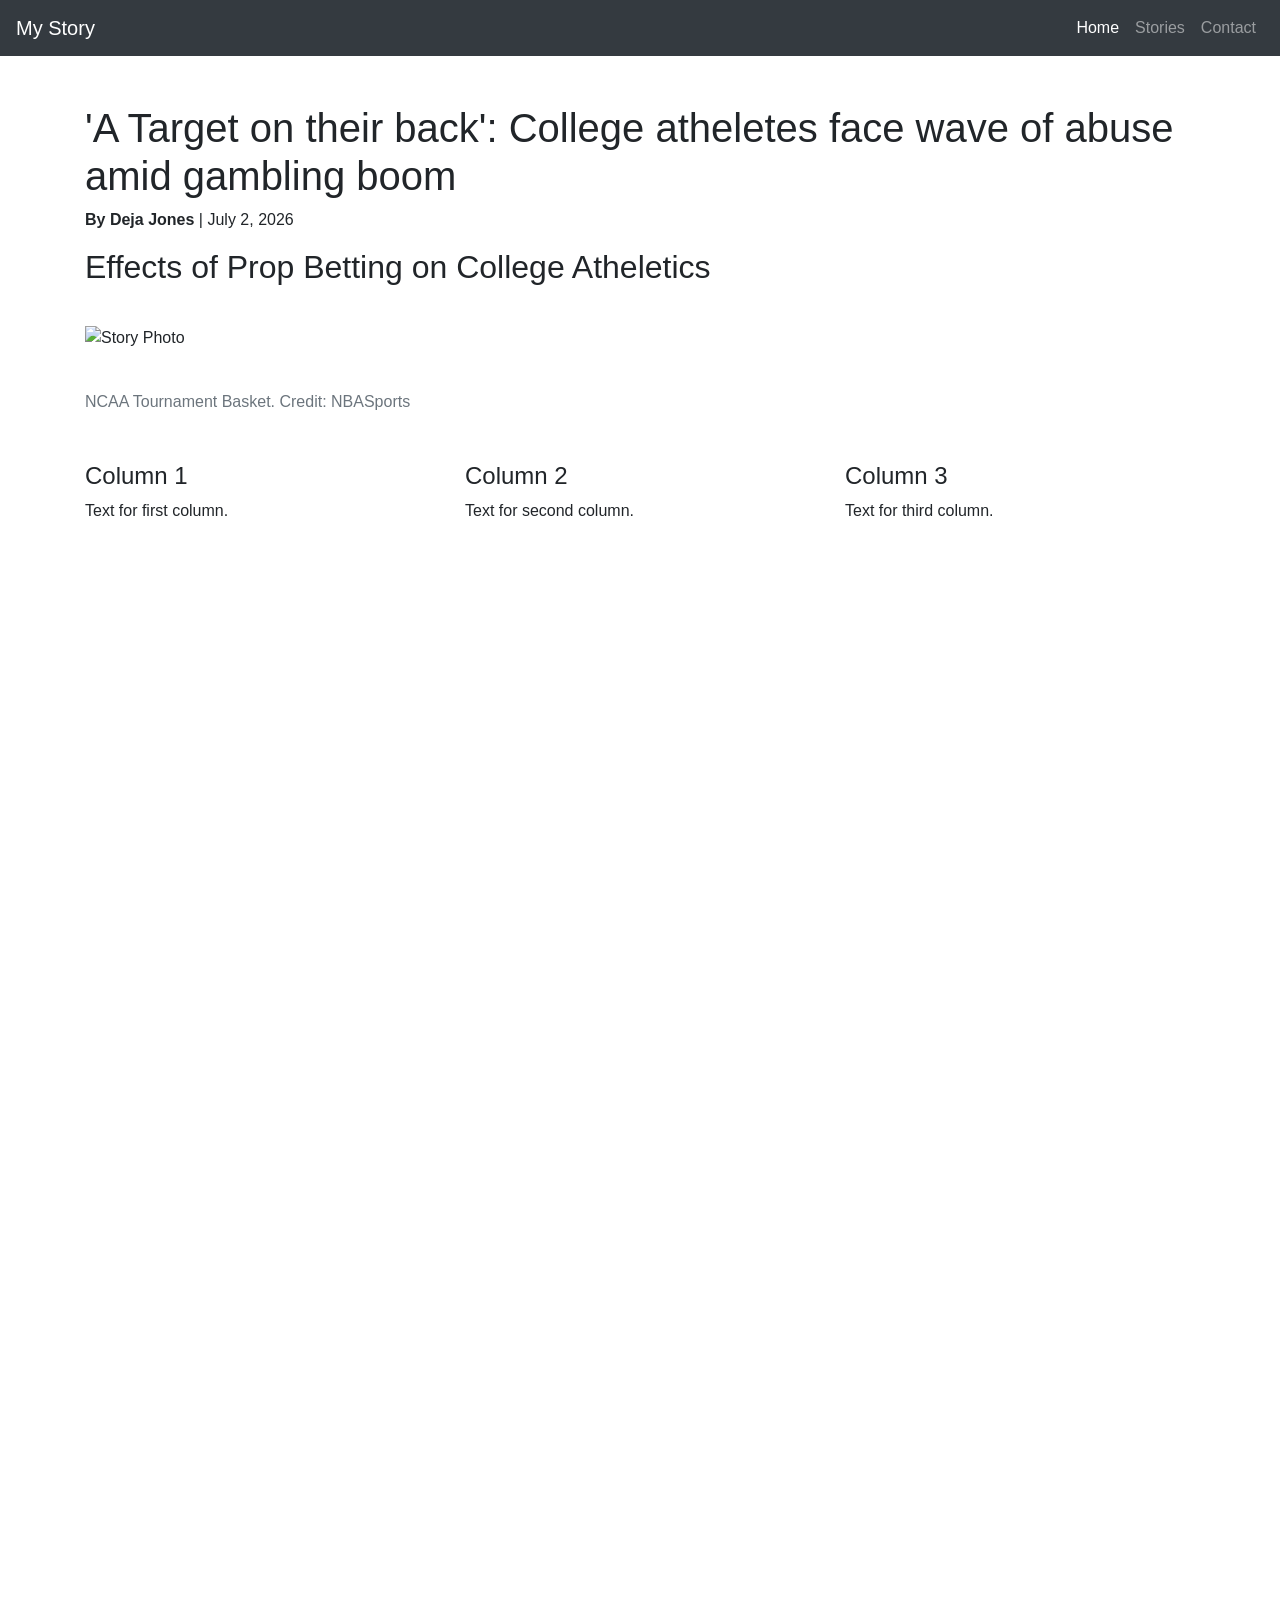
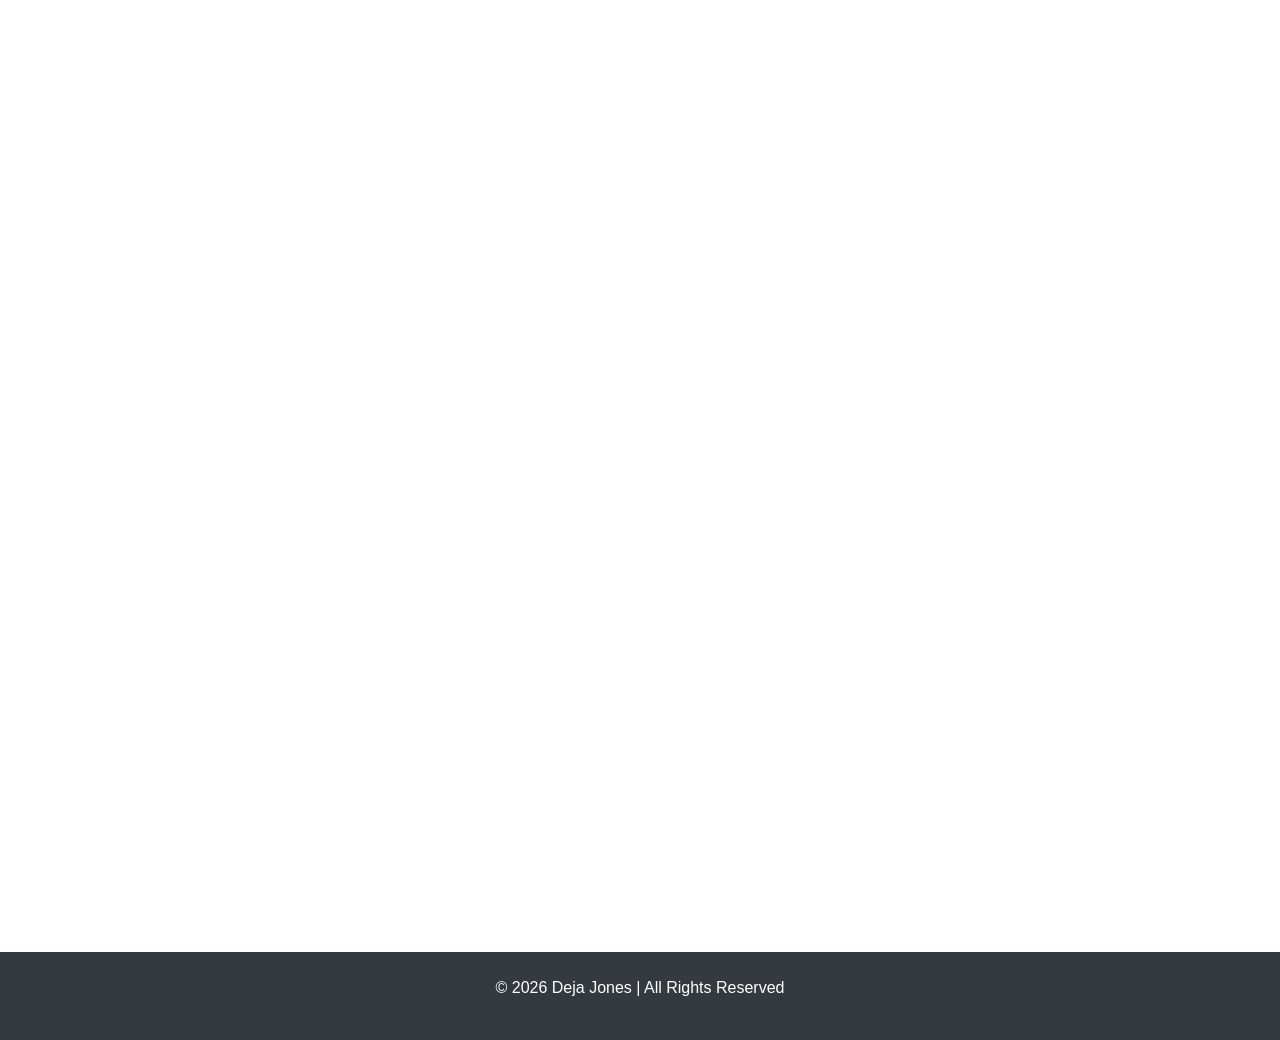
==== data-viz-project/index.html @ 8776def3 "data viz" ====
<!DOCTYPE html>
<html lang="en">
<head>
    <!-- Required meta tags -->
    <meta charset="UTF-8">
    <meta name="viewport" content="width=device-width, initial-scale=1.0">
    <meta http-equiv="X-UA-Compatible" content="ie=edge">

    <title>Story Template</title>

    <!-- Bootstrap CSS -->
    <link rel="stylesheet" href="https://stackpath.bootstrapcdn.com/bootstrap/4.5.2/css/bootstrap.min.css">

    <!-- Custom CSS -->
    <link rel="stylesheet" href="css/style.css">
</head>
<body>

    <!-- Navbar -->
    <nav class="navbar navbar-expand-lg navbar-dark bg-dark">
        <a class="navbar-brand" href="#">My Story</a>

        <button class="navbar-toggler" type="button" data-toggle="collapse" data-target="#navbarNav">
            <span class="navbar-toggler-icon"></span>
        </button>

        <div class="collapse navbar-collapse" id="navbarNav">
            <ul class="navbar-nav ml-auto">
                <li class="nav-item active">
                    <a class="nav-link" href="#">Home</a>
                </li>
                <li class="nav-item">
                    <a class="nav-link" href="#">Stories</a>
                </li>
                <li class="nav-item">
                    <a class="nav-link" href="#">Contact</a>
                </li>
            </ul>
        </div>
    </nav>


    <!-- Main Container -->
    <div class="container mt-5">

        <!-- Headline -->
        <h1>'A Target on their back': College atheletes face wave of abuse amid gambling boom</h1>

        <!-- Byline -->
        <p><strong>By Deja Jones</strong> | July 2, 2026</p>

        <!-- Chapter -->
        <h2>Effects of Prop Betting on College Atheletics</h2>

        <p>
           
        </p>

        <p>
           

        <!-- Photo -->
        <img src="images /ncaa.jpg" class="img-fluid my-4" alt="Story Photo">

        <!-- Photo Caption -->
        <p class="text-muted">NCAA Tournament Basket. Credit: NBASports
        </p>

        <!-- Optional Three Column Row -->
        <div class="row mt-5">
            <div class="col-md-4">
                <h4>Column 1</h4>
                <p>Text for first column.</p>
            </div>
            <div class="col-md-4">
                <h4>Column 2</h4>
                <p>Text for second column.</p>
            </div>
            <div class="col-md-4">
                <h4>Column 3</h4>
                <p>Text for third column.</p>
            </div>
        </div>

    </div>
            <!-- Datawrapper Chart 1 -->
     <div class="my-5" style="max-width: 500px; margin: 0 auto;">
      <iframe title="Chart 1" aria-label="Chart" id="datawrapper-chart-skofr" src="https://datawrapper.dwcdn.net/skofr/2/" scrolling="no" frameborder="0" style="width: 100%; border: none;" height="600"></iframe>
    </div>


       <!-- Datawrapper Chart 2 -->
 <div class="my-5" style="max-width: 500px; margin: 0 auto;">
      <iframe title="Chart 2" aria-label="Chart" id="datawrapper-chart-y590f" src="https://datawrapper.dwcdn.net/y590f/2/" scrolling="no" frameborder="0" style="width: 100%; border: none;" height="600"></iframe>
    </div>


       
       <!-- Datawrapper Chart 3 -->
   <div class="my-5" style="max-width: 500px; margin: 0 auto;">
      <iframe title="Chart 3" aria-label="Chart" id="datawrapper-chart-PXavc" src="https://datawrapper.dwcdn.net/PXavc/2/" scrolling="no" frameborder="0" style="width: 100%; border: none;" height="600"></iframe>
    </div>

        </script>

    <!-- Footer -->
    <footer class="bg-dark text-white text-center p-4 mt-5">
        <p>© 2026 Deja Jones | All Rights Reserved</p>
    </footer>

    <!-- jQuery -->
    <script src="https://code.jquery.com/jquery-3.5.1.slim.min.js"></script>

    <!-- Popper -->
    <script src="https://cdn.jsdelivr.net/npm/popper.js@1.16.1/dist/umd/popper.min.js"></script>

    <!-- Bootstrap JS -->
    <script src="https://stackpath.bootstrapcdn.com/bootstrap/4.5.2/js/bootstrap.min.js"></script>

</body>
</html>
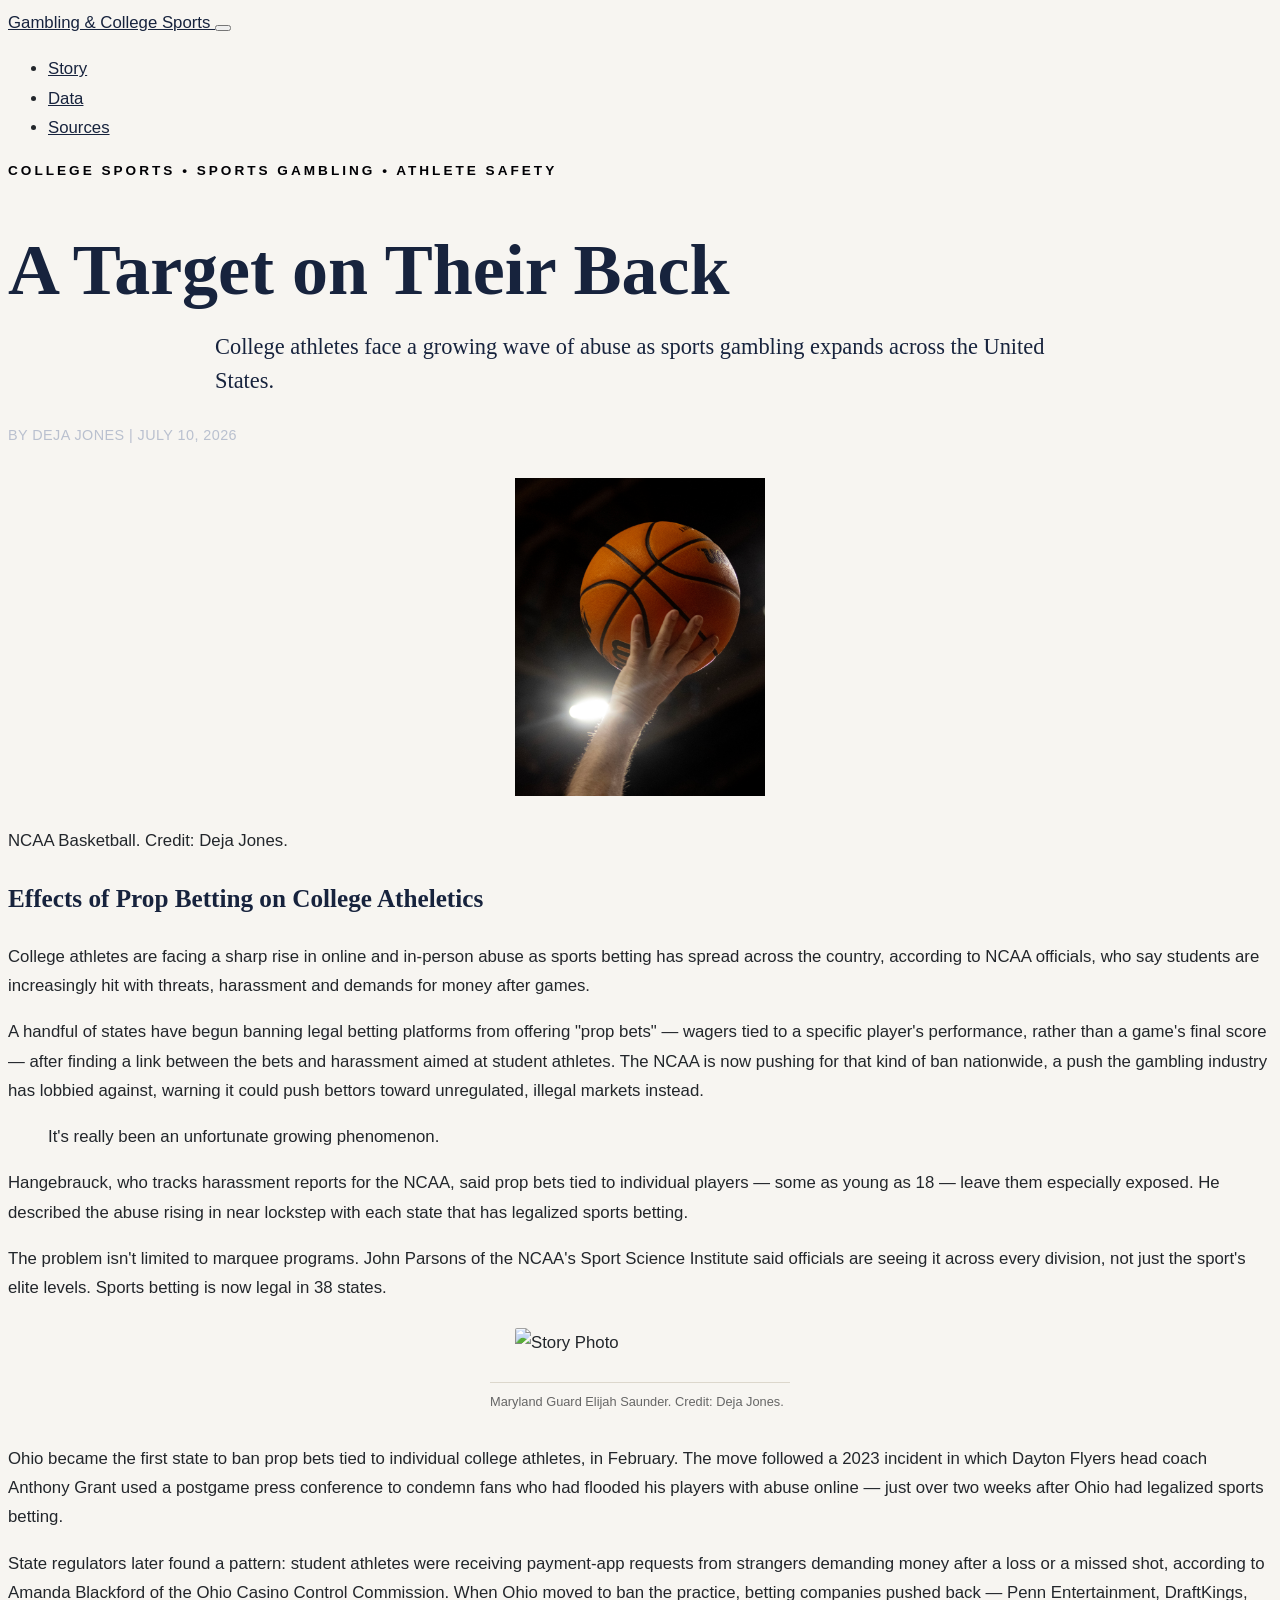
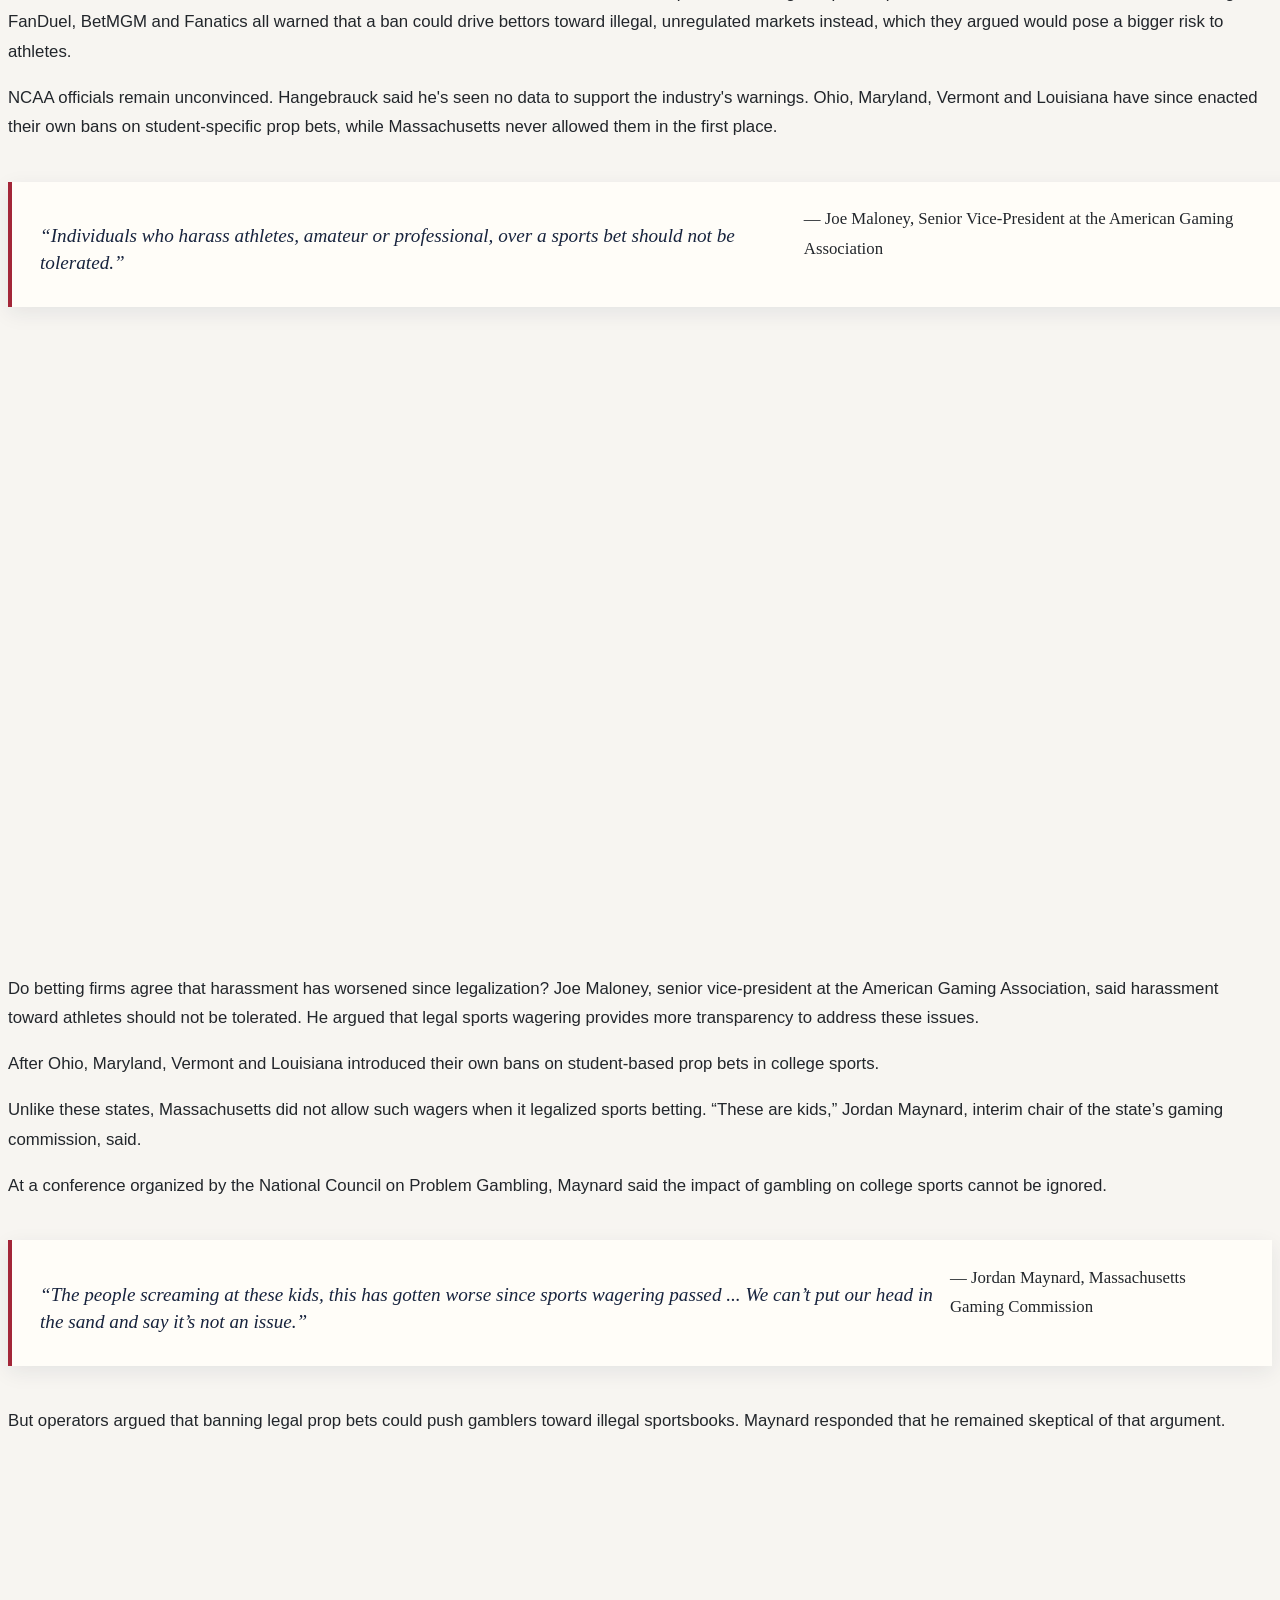
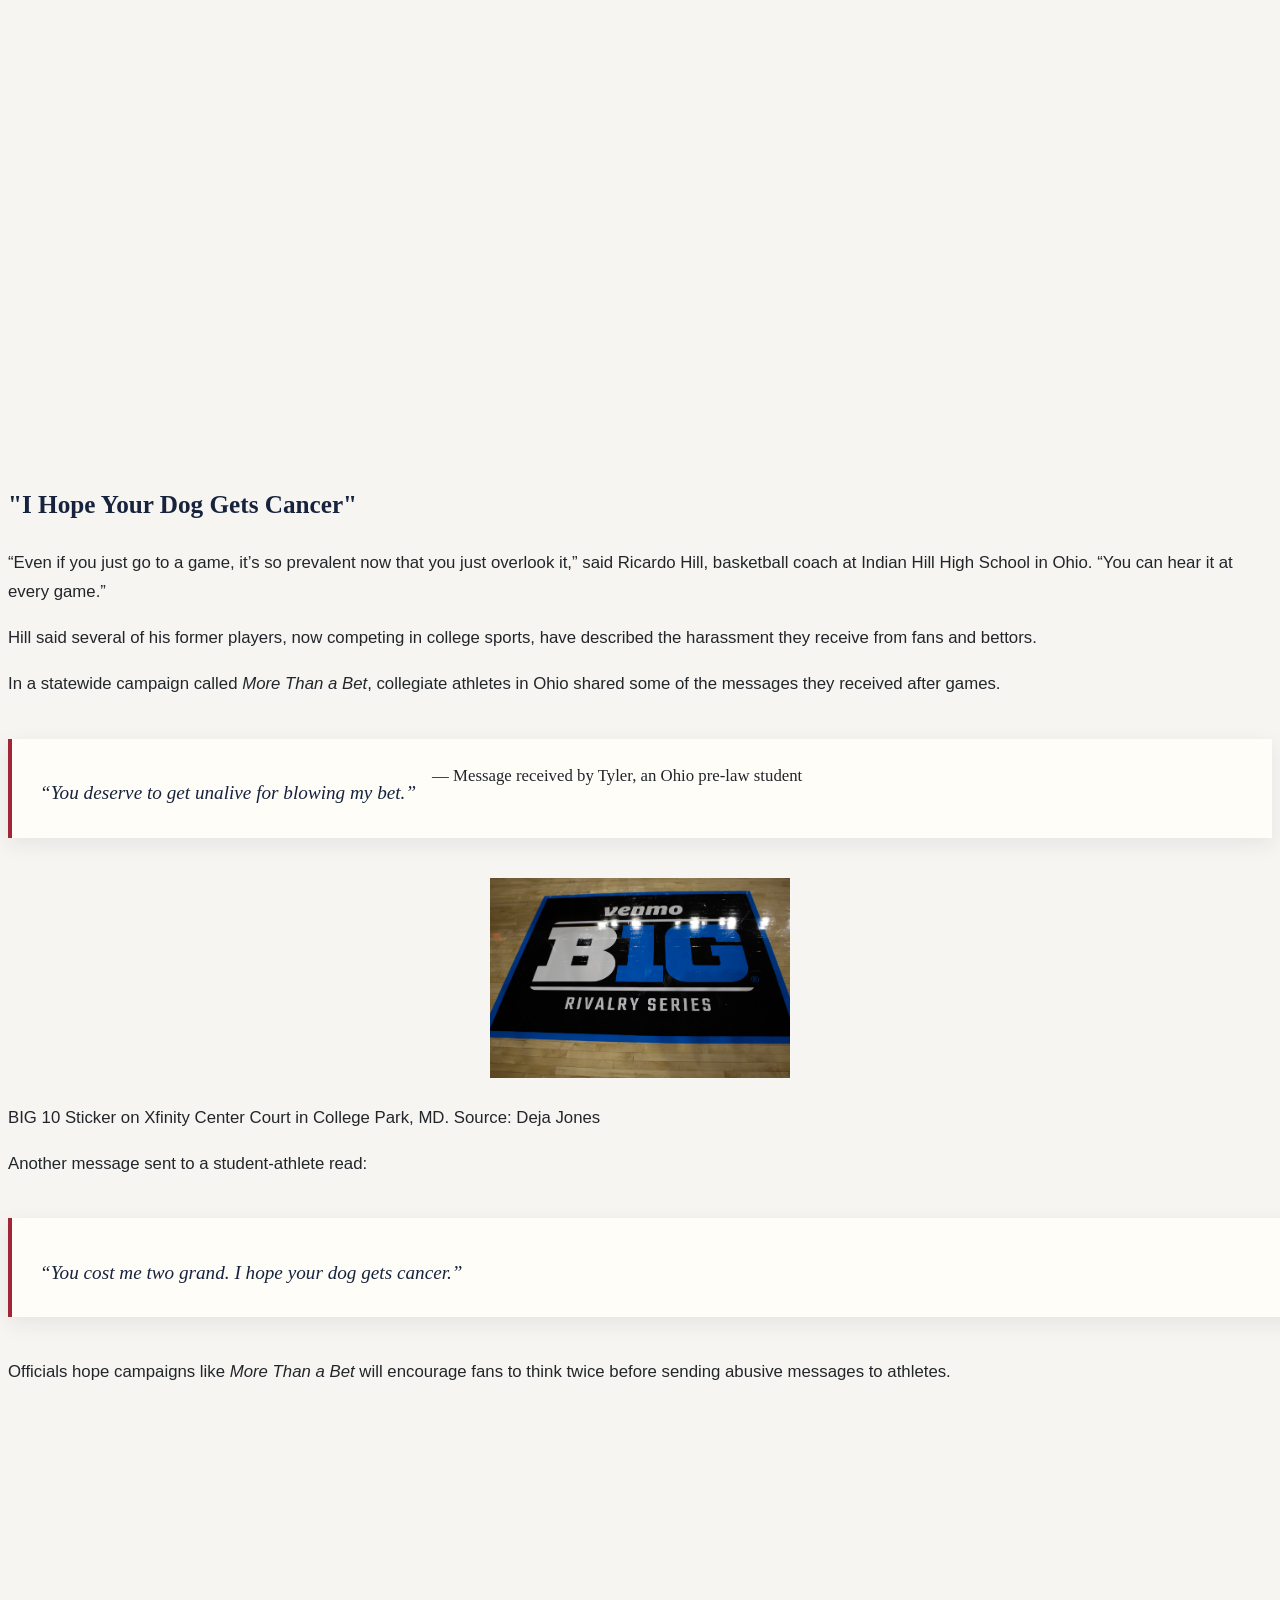
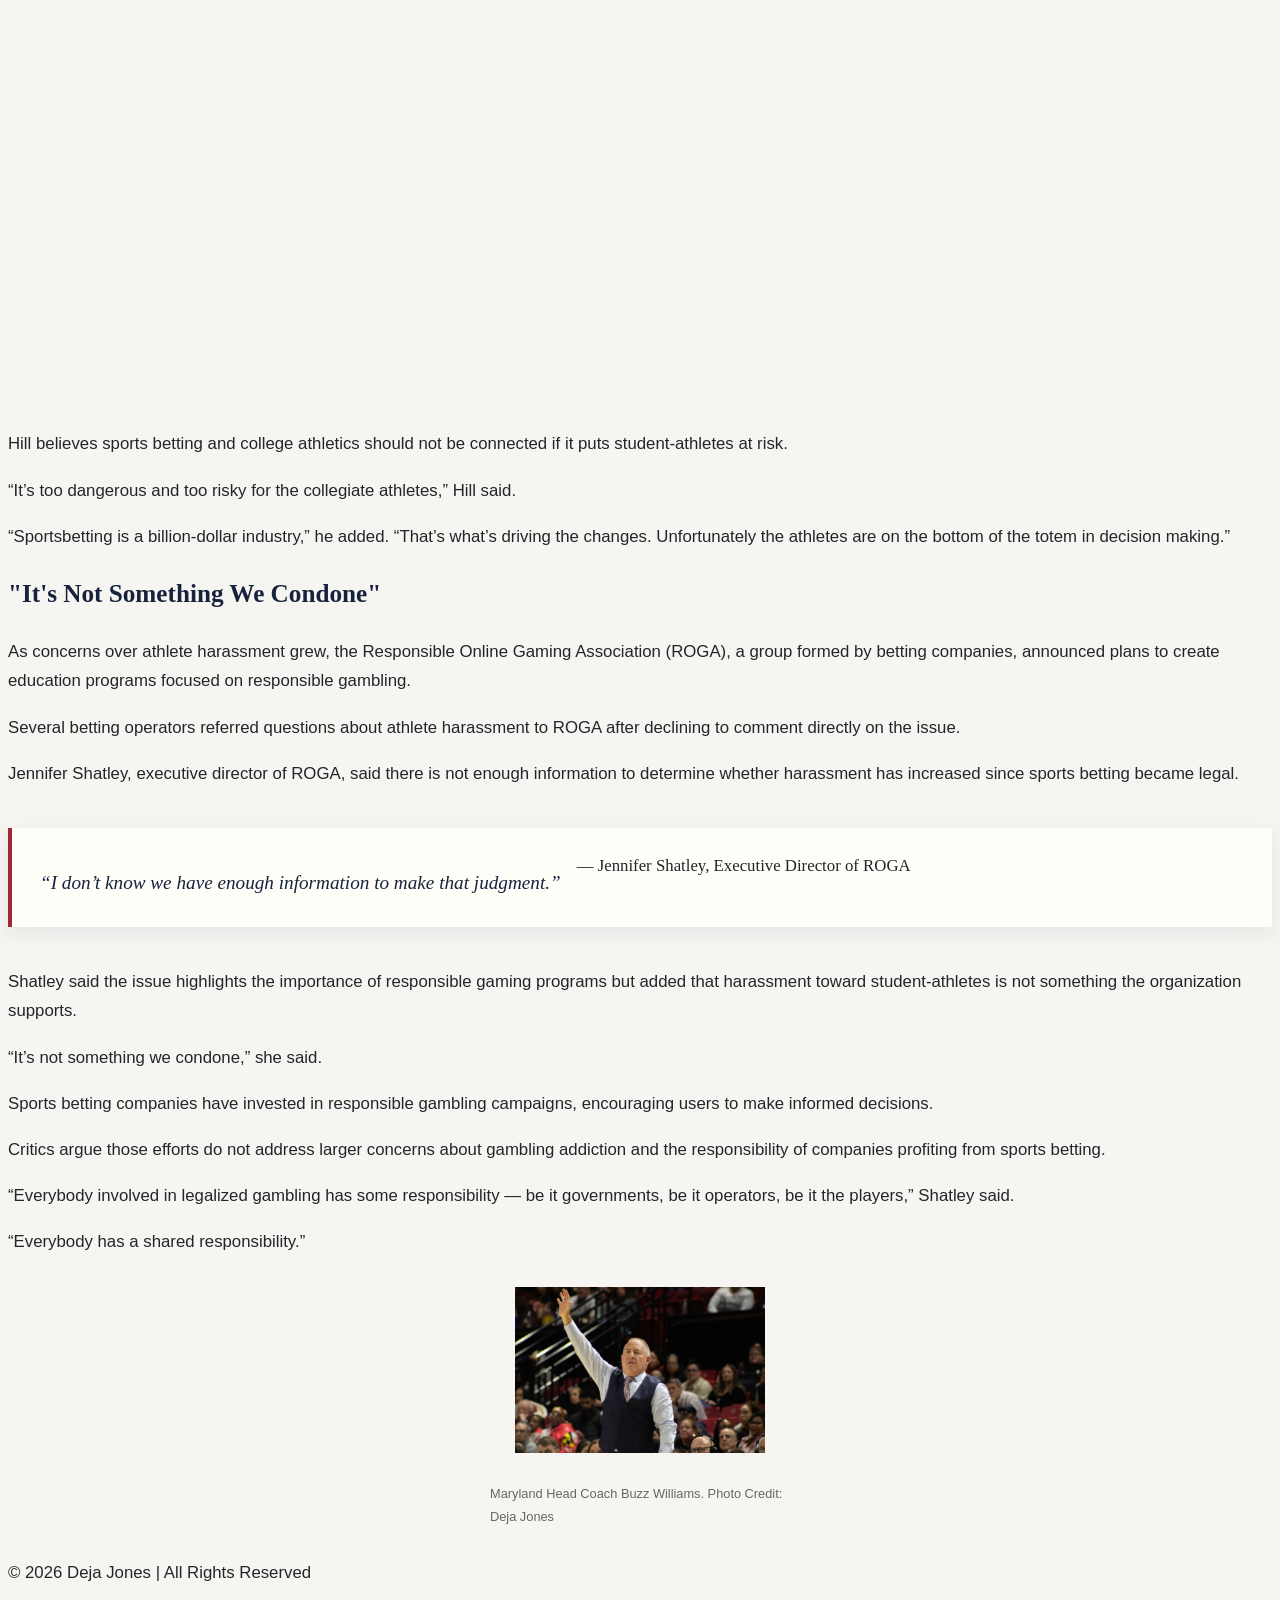
==== commit 43c5467d: "datavizproject" ====
--- a/data-viz-project/index.html
+++ b/data-viz-project/index.html
@@ -9,98 +9,454 @@
     <title>Story Template</title>
 
     <!-- Bootstrap CSS -->
-    <link rel="stylesheet" href="https://stackpath.bootstrapcdn.com/bootstrap/4.5.2/css/bootstrap.min.css">
-
-    <!-- Custom CSS -->
-    <link rel="stylesheet" href="css/style.css">
+    <link rel="stylesheet" href=style.css>
 </head>
 <body>
 
     <!-- Navbar -->
-    <nav class="navbar navbar-expand-lg navbar-dark bg-dark">
-        <a class="navbar-brand" href="#">My Story</a>
-
-        <button class="navbar-toggler" type="button" data-toggle="collapse" data-target="#navbarNav">
-            <span class="navbar-toggler-icon"></span>
-        </button>
-
-        <div class="collapse navbar-collapse" id="navbarNav">
-            <ul class="navbar-nav ml-auto">
-                <li class="nav-item active">
-                    <a class="nav-link" href="#">Home</a>
-                </li>
-                <li class="nav-item">
-                    <a class="nav-link" href="#">Stories</a>
-                </li>
-                <li class="nav-item">
-                    <a class="nav-link" href="#">Contact</a>
-                </li>
-            </ul>
+   <nav class="navbar navbar-expand-lg navbar-dark bg-dark">
+
+        <div class="container">
+
+            <a class="navbar-brand" href="#">
+                Gambling & College Sports
+            </a>
+
+            <button class="navbar-toggler"
+                type="button"
+                data-toggle="collapse"
+                data-target="#navbarNav">
+
+                <span class="navbar-toggler-icon"></span>
+
+            </button>
+
+            <div class="collapse navbar-collapse"
+                id="navbarNav">
+
+                <ul class="navbar-nav ml-auto">
+
+                    <li class="nav-item">
+                        <a class="nav-link" href="#story">
+                            Story
+                        </a>
+                    </li>
+
+                    <li class="nav-item">
+                        <a class="nav-link" href="#data">
+                            Data
+                        </a>
+                    </li>
+
+                    <li class="nav-item">
+                        <a class="nav-link" href="#sources">
+                            Sources
+                        </a>
+                    </li>
+
+                </ul>
+
+            </div>
+
         </div>
+
     </nav>
 
-
-    <!-- Main Container -->
-    <div class="container mt-5">
-
-        <!-- Headline -->
-        <h1>'A Target on their back': College atheletes face wave of abuse amid gambling boom</h1>
-
-        <!-- Byline -->
-        <p><strong>By Deja Jones</strong> | July 2, 2026</p>
-
+    <!-- ===================== HERO IMAGE ===================== -->
+
+    <header class="hero">
+<div class="hero-text">
+
+    <p class="story-topper">
+        COLLEGE SPORTS • SPORTS GAMBLING • ATHLETE SAFETY
+    </p>
+
+    <h1>
+        A Target on Their Back
+    </h1>
+
+    <h3>
+        College athletes face a growing wave of abuse as sports gambling expands across the United States.
+    </h3>
+
+    <p class="byline">
+        By Deja Jones | July 10, 2026
+    </p>
+
+</div>
+   
+  <img src="images/IMG_7726.jpg" 
+         class="small-photo" 
+         alt="Story Photo">
+         <figcaption>
+        NCAA Basketball. Credit: Deja Jones.
+    </figcaption>
         <!-- Chapter -->
         <h2>Effects of Prop Betting on College Atheletics</h2>
 
-        <p>
-           
-        </p>
-
-        <p>
-           
-
-        <!-- Photo -->
-        <img src="images /ncaa.jpg" class="img-fluid my-4" alt="Story Photo">
-
-        <!-- Photo Caption -->
-        <p class="text-muted">NCAA Tournament Basket. Credit: NBASports
-        </p>
-
-        <!-- Optional Three Column Row -->
-        <div class="row mt-5">
-            <div class="col-md-4">
-                <h4>Column 1</h4>
-                <p>Text for first column.</p>
-            </div>
-            <div class="col-md-4">
-                <h4>Column 2</h4>
-                <p>Text for second column.</p>
-            </div>
-            <div class="col-md-4">
-                <h4>Column 3</h4>
-                <p>Text for third column.</p>
-            </div>
-        </div>
-
+          <p>
+                    College athletes are facing a sharp rise in online and in-person abuse as sports betting
+                    has spread across the country, according to NCAA officials, who say students are increasingly
+                    hit with threats, harassment and demands for money after games.
+                </p>
+ 
+                <p>
+                    A handful of states have begun banning legal betting platforms from offering "prop bets" —
+                    wagers tied to a specific player's performance, rather than a game's final score — after
+                    finding a link between the bets and harassment aimed at student athletes. The NCAA is now
+                    pushing for that kind of ban nationwide, a push the gambling industry has lobbied against,
+                    warning it could push bettors toward unregulated, illegal markets instead.
+                </p>
+ 
+
+<P>
+
+<!-- interset pull quote-->
+ <!-- PULLQUOTE -->
+    <blockquote>
+        <p>It's really been an unfortunate growing phenomenon.</p>
+    </blockquote>
+    <!-- STORY TEXT-->
+      <p>
+                    Hangebrauck, who tracks harassment reports for the NCAA, said prop bets tied to individual
+                    players — some as young as 18 — leave them especially exposed. He described the abuse rising
+                    in near lockstep with each state that has legalized sports betting.
+                </p>
+ 
+                <p>
+                    The problem isn't limited to marquee programs. John Parsons of the NCAA's Sport Science
+                    Institute said officials are seeing it across every division, not just the sport's elite
+                    levels. Sports betting is now legal in 38 states.
+                </p>
+ 
+
+
+  <!-- Photo 1 -->
+                <figure class="story-figure">
+
+    <img src="images/IMG_7329.jpg" 
+         class="small-photo" 
+         alt="Story Photo">
+
+    <figcaption>
+        Maryland Guard Elijah Saunder. Credit: Deja Jones. 
+    </figcaption>
+
+</figure>
+                <p>
+                    Ohio became the first state to ban prop bets tied to individual college athletes, in
+                    February. The move followed a 2023 incident in which Dayton Flyers head coach Anthony Grant
+                    used a postgame press conference to condemn fans who had flooded his players with abuse
+                    online — just over two weeks after Ohio had legalized sports betting.
+                </p>
+
+  <p class="mt-4">
+                    State regulators later found a pattern: student athletes were receiving payment-app requests
+                    from strangers demanding money after a loss or a missed shot, according to Amanda Blackford
+                    of the Ohio Casino Control Commission. When Ohio moved to ban the practice, betting companies
+                    pushed back — Penn Entertainment, DraftKings, FanDuel, BetMGM and Fanatics all warned that a
+                    ban could drive bettors toward illegal, unregulated markets instead, which they argued would
+                    pose a bigger risk to athletes.
+                </p>
+ 
+                <p>
+                    NCAA officials remain unconvinced. Hangebrauck said he's seen no data to support the
+                    industry's warnings. Ohio, Maryland, Vermont and Louisiana have since enacted their own bans
+                    on student-specific prop bets, while Massachusetts never allowed them in the first place.
+                </p>
+ 
+               <!-- Pull Quote 2 -->
+
+<blockquote class="pull-quote pull-quote-right">
+
+    <p>
+        “Individuals who harass athletes, amateur or professional, over a sports bet should not be tolerated.”
+    </p>
+
+    <footer>
+        — Joe Maloney, Senior Vice-President at the American Gaming Association
+    </footer>
+
+</blockquote>
+
+ <!-- Datawrapper Chart 2 -->
+ <div class="my-5" style="max-width: 500px; margin: 0 auto;">
+      <iframe title="Chart 2" aria-label="Chart" id="datawrapper-chart-y590f" src="https://datawrapper.dwcdn.net/y590f/2/" scrolling="no" frameborder="0" style="width: 100%; border: none;" height="600"></iframe>
     </div>
-            <!-- Datawrapper Chart 1 -->
+
+<p>
+
+    Do betting firms agree that harassment has worsened since legalization?
+    Joe Maloney, senior vice-president at the American Gaming Association,
+    said harassment toward athletes should not be tolerated. He argued that
+    legal sports wagering provides more transparency to address these issues.
+
+</p>
+
+
+<p>
+
+    After Ohio, Maryland, Vermont and Louisiana introduced their own bans on
+    student-based prop bets in college sports.
+
+</p>
+
+
+<p>
+
+    Unlike these states, Massachusetts did not allow such wagers when it
+    legalized sports betting. “These are kids,” Jordan Maynard, interim chair
+    of the state’s gaming commission, said.
+
+</p>
+
+
+<p>
+
+    At a conference organized by the National Council on Problem Gambling,
+    Maynard said the impact of gambling on college sports cannot be ignored.
+
+</p>
+
+
+<blockquote class="pull-quote">
+
+    <p>
+        “The people screaming at these kids, this has gotten worse since sports
+        wagering passed ... We can’t put our head in the sand and say it’s not an issue.”
+    </p>
+
+    <footer>
+        — Jordan Maynard, Massachusetts Gaming Commission
+    </footer>
+
+</blockquote>
+
+
+<p>
+
+    But operators argued that banning legal prop bets could push gamblers
+    toward illegal sportsbooks. Maynard responded that he remained skeptical
+    of that argument.
+
+</p>
+<!-- insert map-->
+<div class="my-5" style="max-width: 500px; margin: 0 auto;">
+      <iframe title="Chart 3" aria-label="Chart" id="datawrapper-chart-PXavc" src="https://datawrapper.dwcdn.net/PXavc/2/" scrolling="no" frameborder="0" style="width: 100%; border: none;" height="600"></iframe>
+    </div>
+<!-- ===================== SECTION: ATHLETE HARASSMENT ===================== -->
+
+<h2 class="mt-5">
+    "I Hope Your Dog Gets Cancer"
+</h2>
+
+
+<p>
+
+    “Even if you just go to a game, it’s so prevalent now that you just overlook it,”
+    said Ricardo Hill, basketball coach at Indian Hill High School in Ohio.
+
+    “You can hear it at every game.”
+
+</p>
+
+
+<p>
+
+    Hill said several of his former players, now competing in college sports,
+    have described the harassment they receive from fans and bettors.
+
+</p>
+
+
+<p>
+
+    In a statewide campaign called <em>More Than a Bet</em>, collegiate athletes
+    in Ohio shared some of the messages they received after games.
+
+</p>
+
+
+<blockquote class="pull-quote">
+
+    <p>
+        “You deserve to get unalive for blowing my bet.”
+    </p>
+
+    <footer>
+        — Message received by Tyler, an Ohio pre-law student
+    </footer>
+
+</blockquote>
+
+<img src="images/IMG_6717.jpg" alt="Maryland Guard Elijah Saunders" class="story-photo">
+    <p class="BIG 10 Sticker on Xfinity Center Court in College Park, MD."> BIG 10 Sticker on Xfinity Center Court in College Park, MD. Source: Deja Jones </p>
+
+
+<p>
+
+    Another message sent to a student-athlete read:
+
+</p>
+
+
+<blockquote class="pull-quote pull-quote-right">
+
+    <p>
+        “You cost me two grand. I hope your dog gets cancer.”
+    </p>
+
+</blockquote>
+
+
+<p>
+
+    Officials hope campaigns like <em>More Than a Bet</em> will encourage fans
+    to think twice before sending abusive messages to athletes.
+
+</p>
+
+ <!-- Datawrapper Chart 1 -->
      <div class="my-5" style="max-width: 500px; margin: 0 auto;">
       <iframe title="Chart 1" aria-label="Chart" id="datawrapper-chart-skofr" src="https://datawrapper.dwcdn.net/skofr/2/" scrolling="no" frameborder="0" style="width: 100%; border: none;" height="600"></iframe>
     </div>
-
-
-       <!-- Datawrapper Chart 2 -->
- <div class="my-5" style="max-width: 500px; margin: 0 auto;">
-      <iframe title="Chart 2" aria-label="Chart" id="datawrapper-chart-y590f" src="https://datawrapper.dwcdn.net/y590f/2/" scrolling="no" frameborder="0" style="width: 100%; border: none;" height="600"></iframe>
-    </div>
-
-
-       
-       <!-- Datawrapper Chart 3 -->
-   <div class="my-5" style="max-width: 500px; margin: 0 auto;">
-      <iframe title="Chart 3" aria-label="Chart" id="datawrapper-chart-PXavc" src="https://datawrapper.dwcdn.net/PXavc/2/" scrolling="no" frameborder="0" style="width: 100%; border: none;" height="600"></iframe>
-    </div>
-
+<p>
+
+    Hill believes sports betting and college athletics should not be connected
+    if it puts student-athletes at risk.
+
+</p>
+
+
+<p>
+
+    “It’s too dangerous and too risky for the collegiate athletes,” Hill said.
+
+</p>
+
+
+<p>
+
+    “Sportsbetting is a billion-dollar industry,” he added. “That’s what’s
+    driving the changes. Unfortunately the athletes are on the bottom of the
+    totem in decision making.”
+
+</p>
+
+
+
+
+<!-- ===================== SECTION: RESPONSIBLE GAMING ===================== -->
+
+
+<h2 class="mt-5">
+
+    "It's Not Something We Condone"
+
+</h2>
+
+
+<p>
+
+    As concerns over athlete harassment grew, the Responsible Online Gaming
+    Association (ROGA), a group formed by betting companies, announced plans
+    to create education programs focused on responsible gambling.
+
+</p>
+
+
+<p>
+
+    Several betting operators referred questions about athlete harassment to
+    ROGA after declining to comment directly on the issue.
+
+</p>
+
+
+<p>
+
+    Jennifer Shatley, executive director of ROGA, said there is not enough
+    information to determine whether harassment has increased since sports
+    betting became legal.
+
+</p>
+
+
+<blockquote class="pull-quote">
+
+    <p>
+
+        “I don’t know we have enough information to make that judgment.”
+
+    </p>
+
+    <footer>
+
+        — Jennifer Shatley, Executive Director of ROGA
+
+    </footer>
+
+</blockquote>
+
+
+<p>
+
+    Shatley said the issue highlights the importance of responsible gaming
+    programs but added that harassment toward student-athletes is not something
+    the organization supports.
+
+</p>
+
+
+<p>
+
+    “It’s not something we condone,” she said.
+
+</p>
+
+
+<p>
+
+    Sports betting companies have invested in responsible gambling campaigns,
+    encouraging users to make informed decisions.
+
+    
+
+
+</p>
+
+
+<p>
+
+    Critics argue those efforts do not address larger concerns about gambling
+    addiction and the responsibility of companies profiting from sports betting.
+
+</p>
+
+
+<p>
+
+    “Everybody involved in legalized gambling has some responsibility — be it
+    governments, be it operators, be it the players,” Shatley said.
+
+</p>
+
+
+<p>
+
+    “Everybody has a shared responsibility.”
+
+</p>
+        <p>
+           
+
+        <!-- Photo -->
+        <img src="images/IMG_7753.jpg" class="small-photo" alt="Story Photo">
+        <!-- Photo Caption -->
+        <p class="text-muted">Maryland Head Coach Buzz Williams. Photo Credit: Deja Jones 
+        </p>
+
+    
         </script>
 
     <!-- Footer -->
